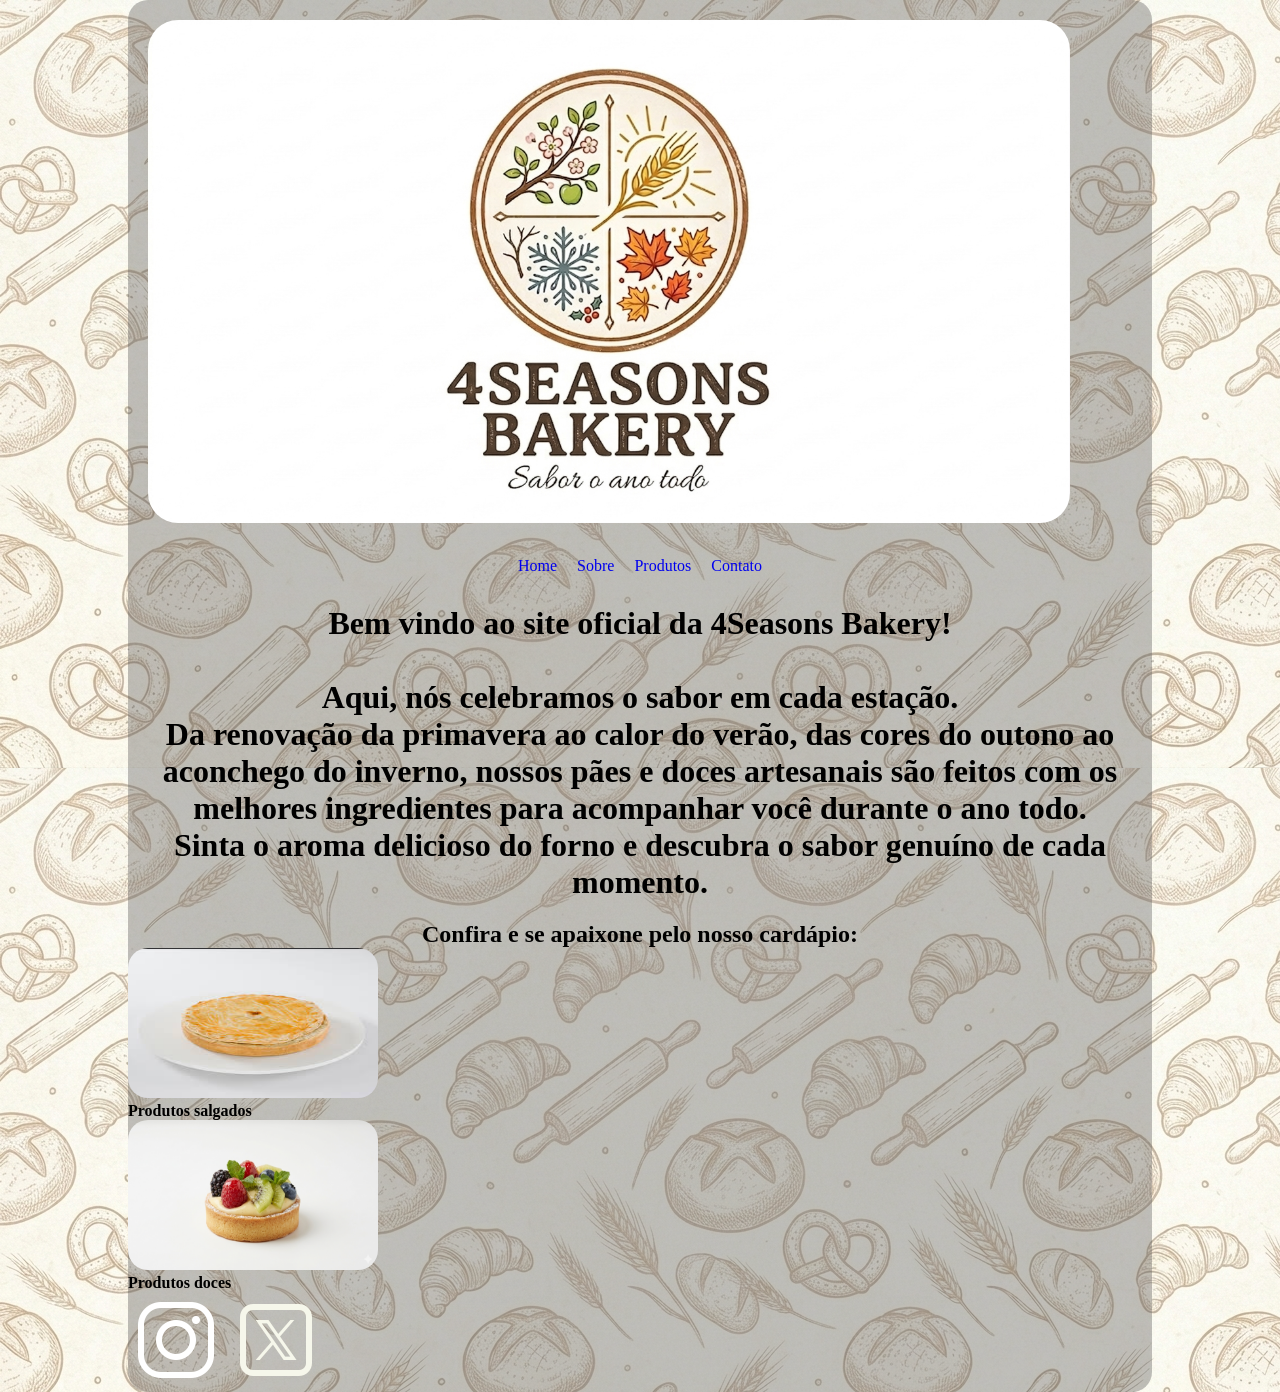
==== index.html @ 4c160c27 "site padaria - exercicio" ====
<!DOCTYPE html>
<html lang="en">
<head>
    <meta charset="UTF-8">
    <meta name="viewport" content="width=device-width, initial-scale=1.0">
    <title>Padaria 4Seasons - Home</title>
    <style>
        /*reset css*/
        *{
            padding: 0;
            margin: 0;
            box-sizing: border-box;
        }
        body{
            background-image: url("imagens/fundo.png");            
        }
        .container{
            background-color: #58575660;
            width: 80%;
            margin: 0 auto;
            border-radius: 20px;
            
        }
        /*header{
            display: flex;
            justify-content: ;
        }*/
        
        header img{
            width: 90%;            
            height: auto;
            border-radius: 30px;
            margin: 20px;
            justify-content: center;
        }
        nav ul{
            display: flex;
            list-style: none;
            justify-content: center;
            gap: 20px;
            padding: 10px;
        }
        nav ul li a{
            list-style-type: none;
            text-decoration: none;
        }
        main{
            display: flex;
            flex-direction: column;
        }
        #bemVindo{
            text-align: center;
            margin: 10px;
            padding: 10px;
        }
        h2{
            text-align: center;
        }
        .cards{
            
        }
        .cards img{
            width: 250px;
            height: 150px;
            border-radius: 20px;

        }
       



    </style>
</head>
<body>
    <div class="container">

    <header>
        <img src="/imagens/logo.png" alt="logo padaria 4Seasons">
        <nav>
            <ul>
                <li><a href="index.html">Home</a></li>
                <li><a href="sobre.html">Sobre</a></li>
                <li><a href="produtos.html">Produtos</a></li>
                <li><a href="contato.html">Contato</a></li>
            </ul>
        </nav>
    </header>

    <main>
        <div id="bemVindo"><h1>Bem vindo ao site oficial da 4Seasons Bakery! <br><br> Aqui, nós celebramos o sabor em cada estação. <br>Da renovação da primavera ao calor do verão, das cores do outono ao aconchego do inverno, nossos pães e doces artesanais são feitos com os melhores ingredientes para acompanhar você durante o ano todo.
        <br>Sinta o aroma delicioso do forno e descubra o sabor genuíno de cada momento.</h1></div>

        <div>
            <h2>Confira e se apaixone pelo nosso cardápio:</h2>
            <div class="cards"><img src="/imagens/salgada.jpeg" alt=""><p><strong>Produtos salgados</strong></p></div>
            <div class="cards"><img src="/imagens/doce.png" alt=""><p><strong>Produtos doces</strong></p></div>
        </div>
    </main>

    <footer>
        <div>
            <a href="#"><img src="imagens/icon-instagram-branco.png" alt="Icon do Instagram"></a>
            <a href="#"><img src="imagens/icons-twitterx-branco.png" alt="Icon do Twitter/X"></a>
        </div>
    </footer>
    </div>

    
</body>
</html>
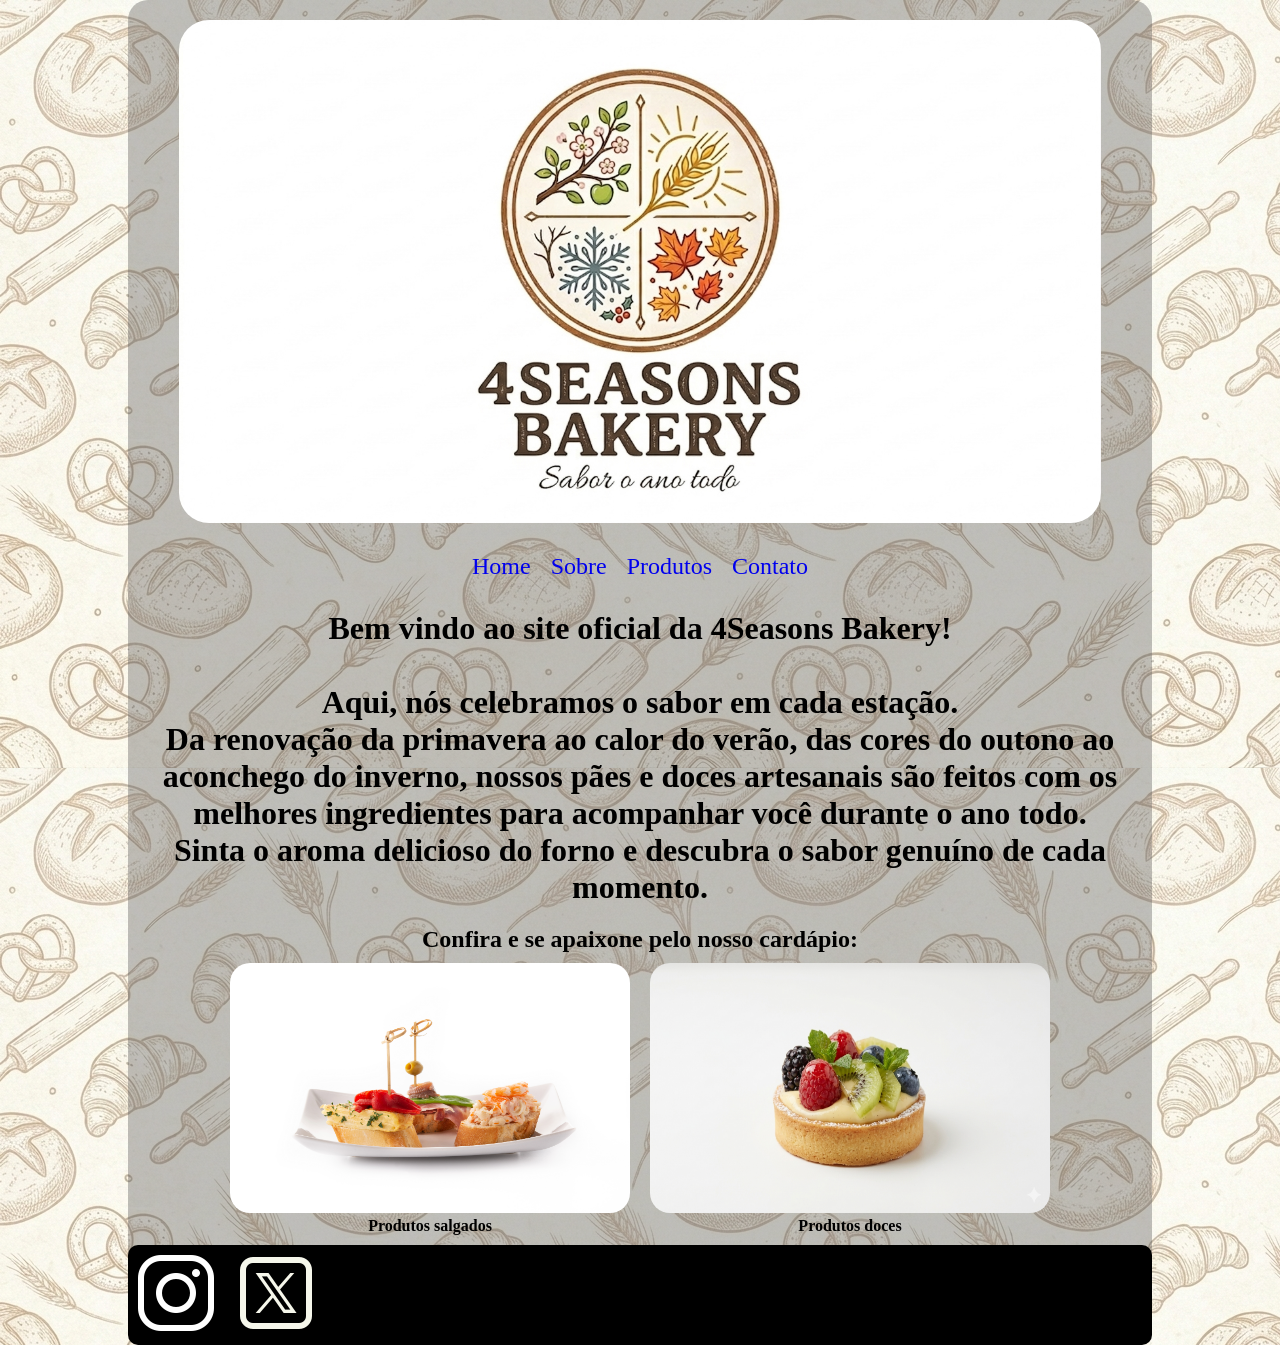
==== commit 1a76300d: "imagem e html alterados" ====
--- a/index.html
+++ b/index.html
@@ -21,17 +21,17 @@
             border-radius: 20px;
             
         }
-        /*header{
+        header{
             display: flex;
-            justify-content: ;
-        }*/
+            flex-direction: column;
+            align-items: center;
+        }
         
         header img{
             width: 90%;            
             height: auto;
             border-radius: 30px;
             margin: 20px;
-            justify-content: center;
         }
         nav ul{
             display: flex;
@@ -43,6 +43,7 @@
         nav ul li a{
             list-style-type: none;
             text-decoration: none;
+            font-size: 1.5rem;
         }
         main{
             display: flex;
@@ -56,13 +57,23 @@
         h2{
             text-align: center;
         }
-        .cards{
-            
+        .cards_container{
+            display: flex;
+            gap: 20px;
+            padding: 10px;
+            justify-content: center;
+            text-align: center;
+
         }
         .cards img{
-            width: 250px;
-            height: 150px;
+            width: 400px;
+            height: 250px;
             border-radius: 20px;
+        }
+        .rodape{
+            background-color: #000;
+            border-radius: 10px;
+            margin: 0 auto;
 
         }
        
@@ -92,12 +103,14 @@
 
         <div>
             <h2>Confira e se apaixone pelo nosso cardápio:</h2>
-            <div class="cards"><img src="/imagens/salgada.jpeg" alt=""><p><strong>Produtos salgados</strong></p></div>
+            <div class="cards_container">
+            <div class="cards"><img src="/imagens/salgados.jpg" alt=""><p><strong>Produtos salgados</strong></p></div>
             <div class="cards"><img src="/imagens/doce.png" alt=""><p><strong>Produtos doces</strong></p></div>
+            </div>
         </div>
     </main>
 
-    <footer>
+    <footer class="rodape">
         <div>
             <a href="#"><img src="imagens/icon-instagram-branco.png" alt="Icon do Instagram"></a>
             <a href="#"><img src="imagens/icons-twitterx-branco.png" alt="Icon do Twitter/X"></a>
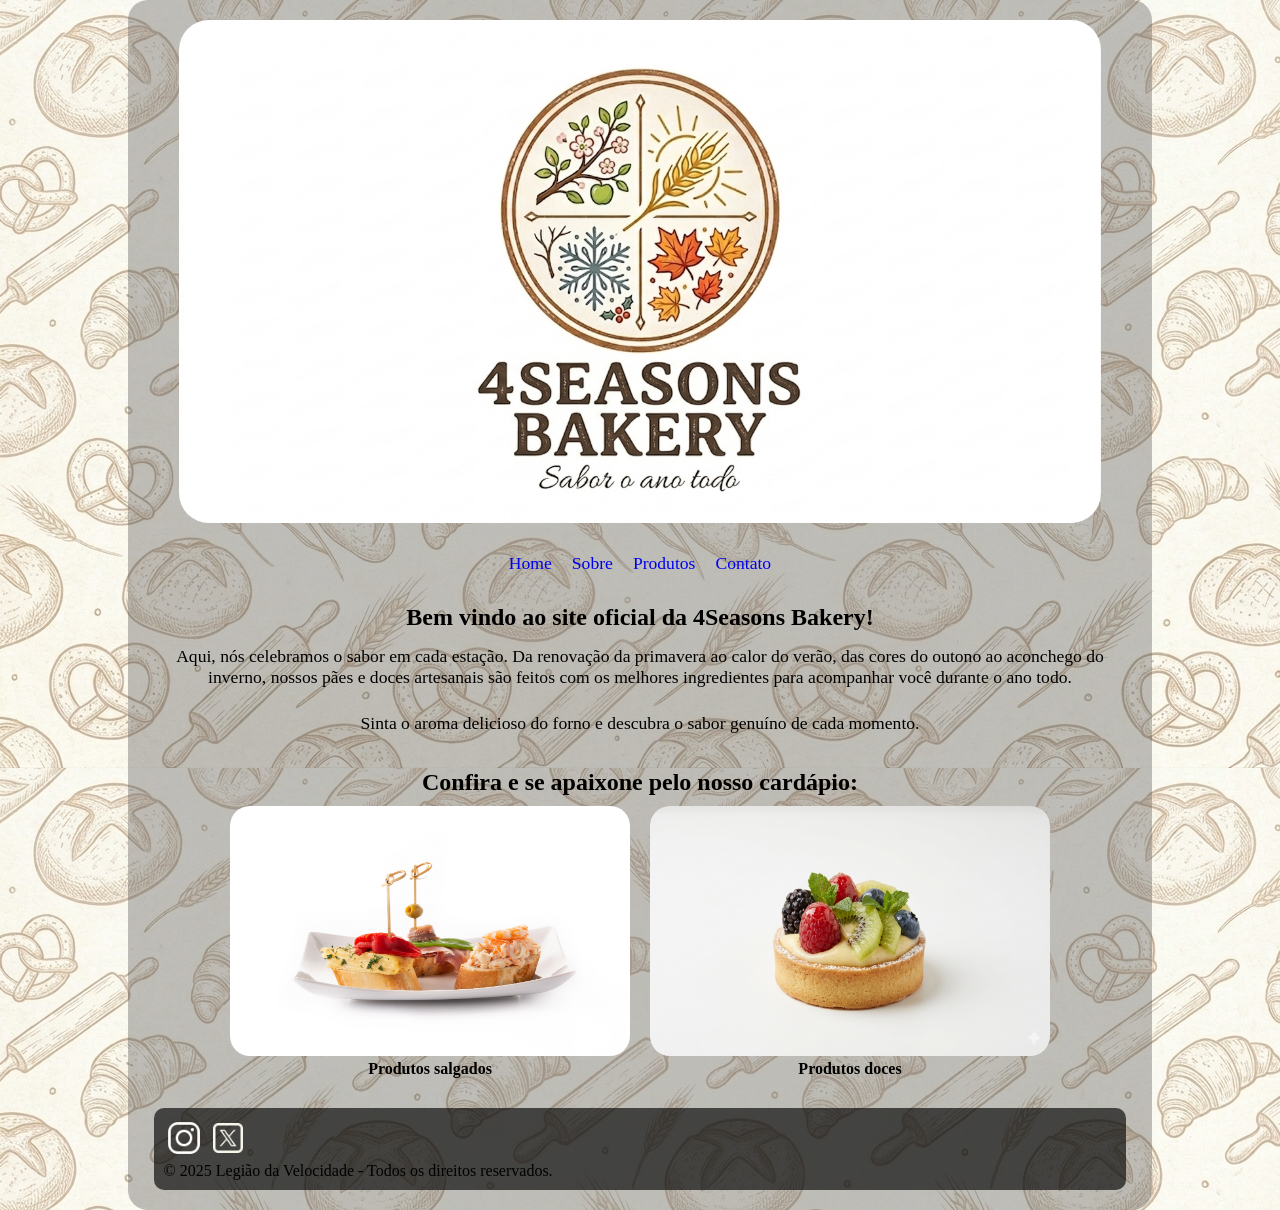
==== commit 3c7c75e3: "rodape atualizado" ====
--- a/index.html
+++ b/index.html
@@ -4,83 +4,9 @@
     <meta charset="UTF-8">
     <meta name="viewport" content="width=device-width, initial-scale=1.0">
     <title>Padaria 4Seasons - Home</title>
-    <style>
-        /*reset css*/
-        *{
-            padding: 0;
-            margin: 0;
-            box-sizing: border-box;
-        }
-        body{
-            background-image: url("imagens/fundo.png");            
-        }
-        .container{
-            background-color: #58575660;
-            width: 80%;
-            margin: 0 auto;
-            border-radius: 20px;
-            
-        }
-        header{
-            display: flex;
-            flex-direction: column;
-            align-items: center;
-        }
+    <link rel="stylesheet" href="style.css">
+    
         
-        header img{
-            width: 90%;            
-            height: auto;
-            border-radius: 30px;
-            margin: 20px;
-        }
-        nav ul{
-            display: flex;
-            list-style: none;
-            justify-content: center;
-            gap: 20px;
-            padding: 10px;
-        }
-        nav ul li a{
-            list-style-type: none;
-            text-decoration: none;
-            font-size: 1.5rem;
-        }
-        main{
-            display: flex;
-            flex-direction: column;
-        }
-        #bemVindo{
-            text-align: center;
-            margin: 10px;
-            padding: 10px;
-        }
-        h2{
-            text-align: center;
-        }
-        .cards_container{
-            display: flex;
-            gap: 20px;
-            padding: 10px;
-            justify-content: center;
-            text-align: center;
-
-        }
-        .cards img{
-            width: 400px;
-            height: 250px;
-            border-radius: 20px;
-        }
-        .rodape{
-            background-color: #000;
-            border-radius: 10px;
-            margin: 0 auto;
-
-        }
-       
-
-
-
-    </style>
 </head>
 <body>
     <div class="container">
@@ -98,15 +24,19 @@
     </header>
 
     <main>
-        <div id="bemVindo"><h1>Bem vindo ao site oficial da 4Seasons Bakery! <br><br> Aqui, nós celebramos o sabor em cada estação. <br>Da renovação da primavera ao calor do verão, das cores do outono ao aconchego do inverno, nossos pães e doces artesanais são feitos com os melhores ingredientes para acompanhar você durante o ano todo.
-        <br>Sinta o aroma delicioso do forno e descubra o sabor genuíno de cada momento.</h1></div>
+        <div class="bemVindo">
+            <h1>Bem vindo ao site oficial da 4Seasons Bakery!</h1>
+            <p>Aqui, nós celebramos o sabor em cada estação. Da renovação da primavera ao calor do verão, das cores do outono ao aconchego do inverno, nossos pães e doces artesanais são feitos com os melhores ingredientes para acompanhar você durante o ano todo.</p>
+            <p>Sinta o aroma delicioso do forno e descubra o sabor genuíno de cada momento.</p>
+        </div>
 
         <div>
             <h2>Confira e se apaixone pelo nosso cardápio:</h2>
             <div class="cards_container">
             <div class="cards"><img src="/imagens/salgados.jpg" alt=""><p><strong>Produtos salgados</strong></p></div>
             <div class="cards"><img src="/imagens/doce.png" alt=""><p><strong>Produtos doces</strong></p></div>
-            </div>
+            
+        </div>
         </div>
     </main>
 
@@ -114,6 +44,7 @@
         <div>
             <a href="#"><img src="imagens/icon-instagram-branco.png" alt="Icon do Instagram"></a>
             <a href="#"><img src="imagens/icons-twitterx-branco.png" alt="Icon do Twitter/X"></a>
+            <p>© 2025 Legião da Velocidade - Todos os direitos reservados. </p>
         </div>
     </footer>
     </div>
--- a/style.css
+++ b/style.css
@@ -0,0 +1,89 @@
+/*reset css*/
+        *{
+            padding: 0;
+            margin: 0;
+            box-sizing: border-box;
+        }
+        body{
+            background-image: url("imagens/fundo.png");            
+        }
+        .container{
+            background-color: #58575660;
+            width: 80%;
+            margin: 0 auto;
+            border-radius: 20px;
+            padding-bottom: 0.1px;
+            
+        }
+        header{
+            display: flex;
+            flex-direction: column;
+            align-items: center;
+        }
+        
+        header img{
+            width: 90%;            
+            height: auto;
+            border-radius: 30px;
+            margin: 20px;
+        }
+        nav ul{
+            display: flex;
+            list-style: none;
+            justify-content: center;
+            gap: 20px;
+            padding: 10px;
+        }
+        nav ul li a{
+            list-style-type: none;
+            text-decoration: none;
+            font-size: 1.1rem;
+        }
+        main{
+            display: flex;
+            flex-direction: column;
+        }
+        .bemVindo{
+            text-align: center;
+            margin: 10px;
+            padding: 10px;
+        }
+        .bemVindo h1{
+            font-size: 1.5rem;
+        }
+        .bemVindo p{
+            margin: 5px;
+            padding: 10px;
+            font-size: 1.1rem;
+        }
+        h2{
+            text-align: center;
+        }
+        .cards_container{
+            display: flex;
+            gap: 20px;
+            padding: 10px;
+            justify-content: center;
+            text-align: center;
+
+        }
+        .cards img{
+            width: 400px;
+            height: 250px;
+            border-radius: 20px;
+        }
+        .rodape{
+            display: flex;
+            justify-items: center;
+            background-color: #000000a4;
+            border-radius: 10px;
+            margin: 20px auto;
+            padding: 10px;
+            width: 95%;            
+        }
+       .rodape img{
+            width: 40px;
+            height: 40px;
+            cursor: pointer;
+            align-items: center;
+       }
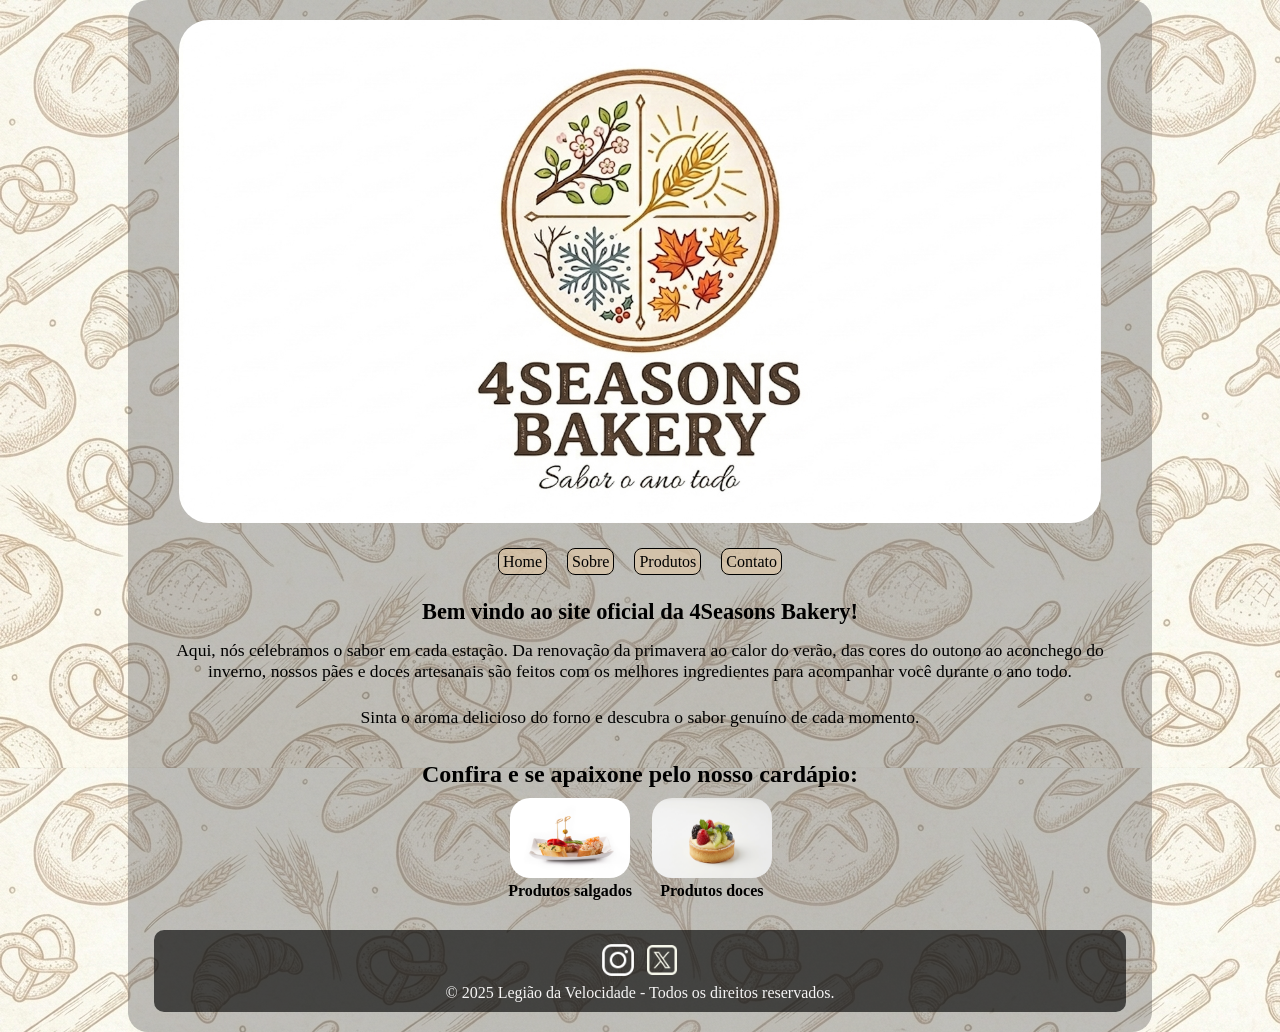
==== commit fad81b7a: "alteração pagina inicial" ====
--- a/index.html
+++ b/index.html
@@ -35,17 +35,18 @@
             <div class="cards_container">
             <div class="cards"><img src="/imagens/salgados.jpg" alt=""><p><strong>Produtos salgados</strong></p></div>
             <div class="cards"><img src="/imagens/doce.png" alt=""><p><strong>Produtos doces</strong></p></div>
-            
+           
         </div>
         </div>
+        
     </main>
 
     <footer class="rodape">
         <div>
             <a href="#"><img src="imagens/icon-instagram-branco.png" alt="Icon do Instagram"></a>
             <a href="#"><img src="imagens/icons-twitterx-branco.png" alt="Icon do Twitter/X"></a>
-            <p>© 2025 Legião da Velocidade - Todos os direitos reservados. </p>
         </div>
+        <p>© 2025 Legião da Velocidade - Todos os direitos reservados. </p>
     </footer>
     </div>
 
--- a/style.css
+++ b/style.css
@@ -33,11 +33,17 @@
             justify-content: center;
             gap: 20px;
             padding: 10px;
+
         }
         nav ul li a{
             list-style-type: none;
             text-decoration: none;
-            font-size: 1.1rem;
+            font-size: 1rem;
+            background-color: #dbc4a5b5;
+            padding: 4px;
+            border-radius: 8px;
+            border: black solid 1px;
+            color: #000;
         }
         main{
             display: flex;
@@ -45,11 +51,11 @@
         }
         .bemVindo{
             text-align: center;
-            margin: 10px;
+            margin: 8px;
             padding: 10px;
         }
         .bemVindo h1{
-            font-size: 1.5rem;
+            font-size: 1.4rem;
         }
         .bemVindo p{
             margin: 5px;
@@ -68,22 +74,27 @@
 
         }
         .cards img{
-            width: 400px;
-            height: 250px;
+            width: 120px;
+            height: 80px;
             border-radius: 20px;
         }
         .rodape{
-            display: flex;
-            justify-items: center;
+            text-align: center;
             background-color: #000000a4;
             border-radius: 10px;
             margin: 20px auto;
             padding: 10px;
-            width: 95%;            
+            width: 95%;
+            color: #f5f4f4;            
         }
        .rodape img{
             width: 40px;
             height: 40px;
             cursor: pointer;
-            align-items: center;
-       }+       }
+       .sobreNos{
+            width: 50vh;            
+            height: auto;
+            border-radius: 30px;
+            margin: 20px;
+       }
